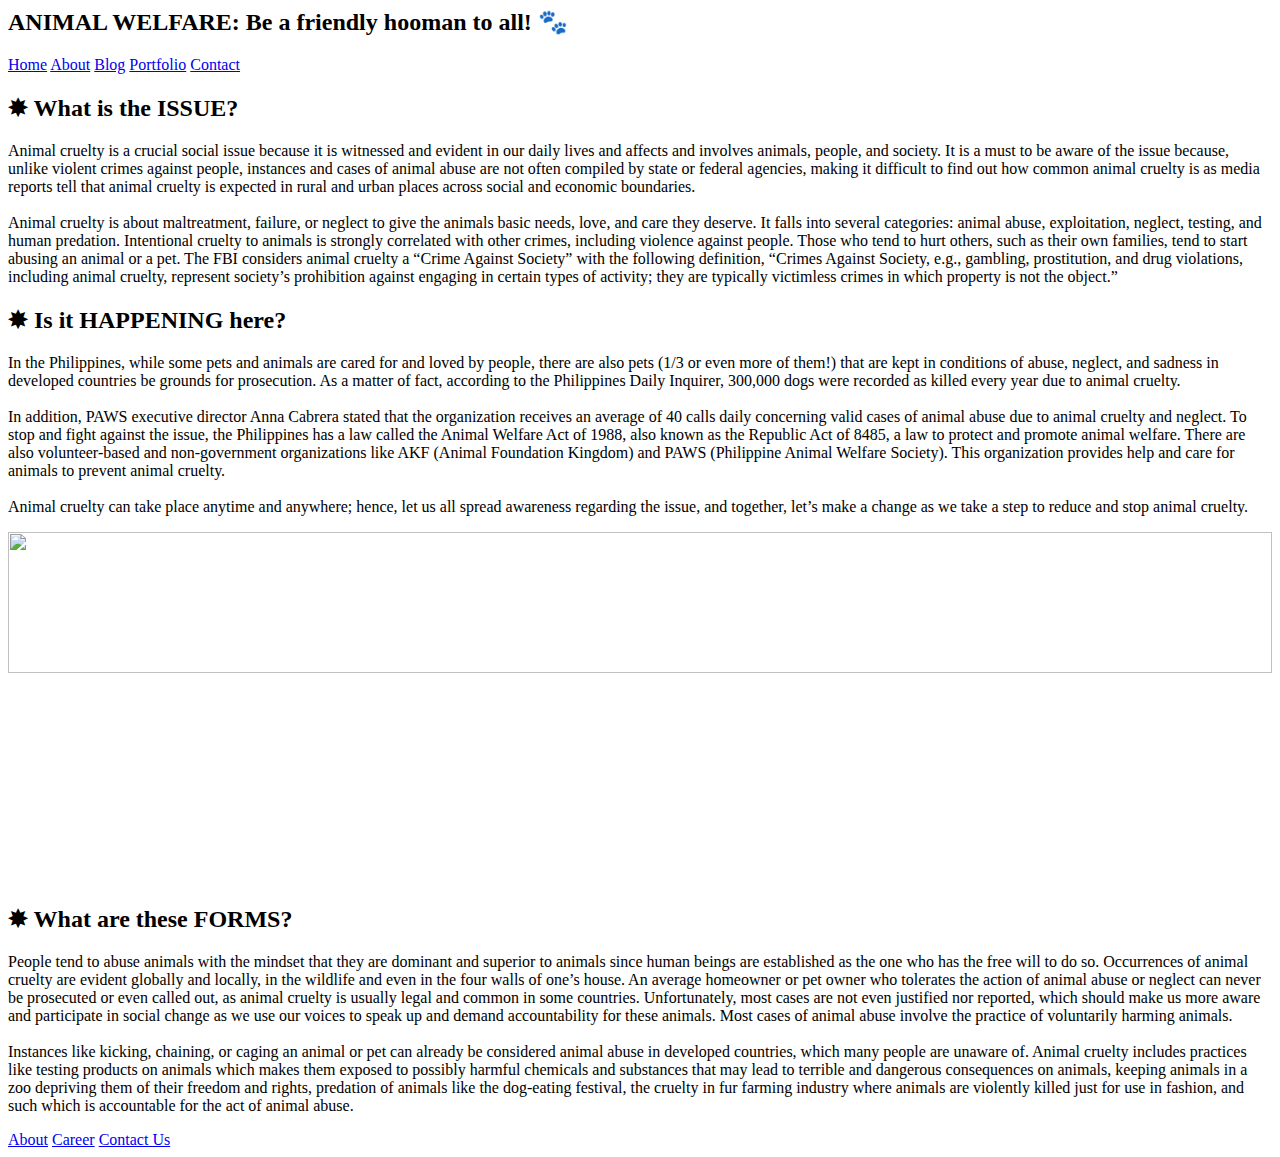
==== index.html @ c6bfea13 "Add files via upload" ====
<html>

<head>
<title>Animal Cruelty Awareness</title>
<link rel="stylesheet" href="/MyPersonalWebsite/css/style.css"/>
</head>

<!-- header of website layout -->
<div class = "header">
<h2 class = "text_heading">ANIMAL WELFARE: Be a friendly hooman to all! &#128062</h2>
</div>


<!-- navigation menu of website layout -->
<div class = "nav_menu">
<a href="index.html">Home</a>
<a href="about.html">About</a>
<a href="blog.html">Blog</a>
<a href="portfolio.html">Portfolio</a>
<a href="contact.html">Contact</a>

</div>

<body background="/MyPersonalWebsite/images/background.jpg">
    

<!-- Content section of website layout -->
<div class = "column_A">
<h2 class = "text_heading">&#x2738 What is the ISSUE?</h2>

<p>Animal cruelty is a crucial social issue because it is witnessed and evident in our daily lives and affects and involves animals, people, and society. It is a must to be aware of the issue because, unlike violent crimes against people, instances and cases of animal abuse are not often compiled by state or federal agencies, making it difficult to find out how common animal cruelty is as media reports tell that animal cruelty is expected in rural and urban places across social and economic boundaries.
   <br> <br> Animal cruelty is about maltreatment, failure, or neglect to give the animals basic needs, love, and care they deserve. It falls into several categories: animal abuse, exploitation, neglect, testing, and human predation. Intentional cruelty to animals is strongly correlated with other crimes, including violence against people. Those who tend to hurt others, such as their own families, tend to start abusing an animal or a pet. 
    The FBI considers animal cruelty a “Crime Against Society” with the following definition, “Crimes Against Society, e.g., gambling, prostitution, and drug violations, including animal cruelty, represent society’s prohibition against engaging in certain types of activity; they are typically victimless crimes in which property is not the object.”
    </p>
</div>

<div class = "column_B">
<h2 class = "text_heading_2">&#x2738 Is it HAPPENING here?</h2>

<p class = "column_B_2">In the Philippines, while some pets and animals are cared for and loved by people, there are also pets (1/3 or even more of them!) that are kept in conditions of abuse, neglect, and sadness in developed countries be grounds for prosecution. As a matter of fact, according to the Philippines Daily Inquirer, 300,000 dogs were recorded as killed every year due to animal cruelty. 
<br> <br> In addition, PAWS executive director Anna Cabrera stated that the organization receives an average of 40 calls daily concerning valid cases of animal abuse due to animal cruelty and neglect.
To stop and fight against the issue, the Philippines has a law called the Animal Welfare Act of 1988, also known as the Republic Act of 8485, a law to protect and promote animal welfare. There are also volunteer-based and non-government organizations like AKF (Animal Foundation Kingdom) and PAWS (Philippine Animal Welfare Society). This organization provides help and care for animals to prevent animal cruelty. 
<br> <br> Animal cruelty can take place anytime and anywhere; hence, let us all spread awareness regarding the issue, and together, let’s make a change as we take a step to reduce and stop animal cruelty.
</p>
<img src="/MyPersonalWebsite/images/animal.png" style="width: 100%; height: 40%; display: inline-block; margin-left: auto; margin-right: auto;"/>

</div>
  
<div class = "column_C">
<h2 class = "text_heading">&#x2738 What are these FORMS?</h2>

<p>People tend to abuse animals with the mindset that they are dominant and superior to animals since human beings are established as the one who has the free will to do so. Occurrences of animal cruelty are evident globally and locally, in the wildlife and even in the four walls of one’s house. An average homeowner or pet owner who tolerates the action of animal abuse or neglect can never be prosecuted or even called out, as animal cruelty is usually legal and common in some countries. Unfortunately, most cases are not even justified nor reported, which should make us more aware and participate in social change as we use our voices to speak up and demand accountability for these animals.
    Most cases of animal abuse involve the practice of voluntarily harming animals. 
    <br><br>Instances like kicking, chaining, or caging an animal or pet can already be considered animal abuse in developed countries, which many people are unaware of. Animal cruelty includes practices like testing products on animals which makes them exposed to possibly harmful chemicals and substances that may lead to terrible and dangerous consequences on animals, keeping animals in a zoo depriving them of their freedom and rights, predation of animals like the dog-eating festival, the cruelty in fur farming industry where animals are violently killed just for use in fashion, and such which is accountable for the act of animal abuse.
    </p>

</div>
</div>
  

<!-- footer Section -->
<div class = "footer">
<a href="about.html">About</a>
<a href="#">Career</a>
<a href="#">Contact Us</a>
</div>
</body>

</html>
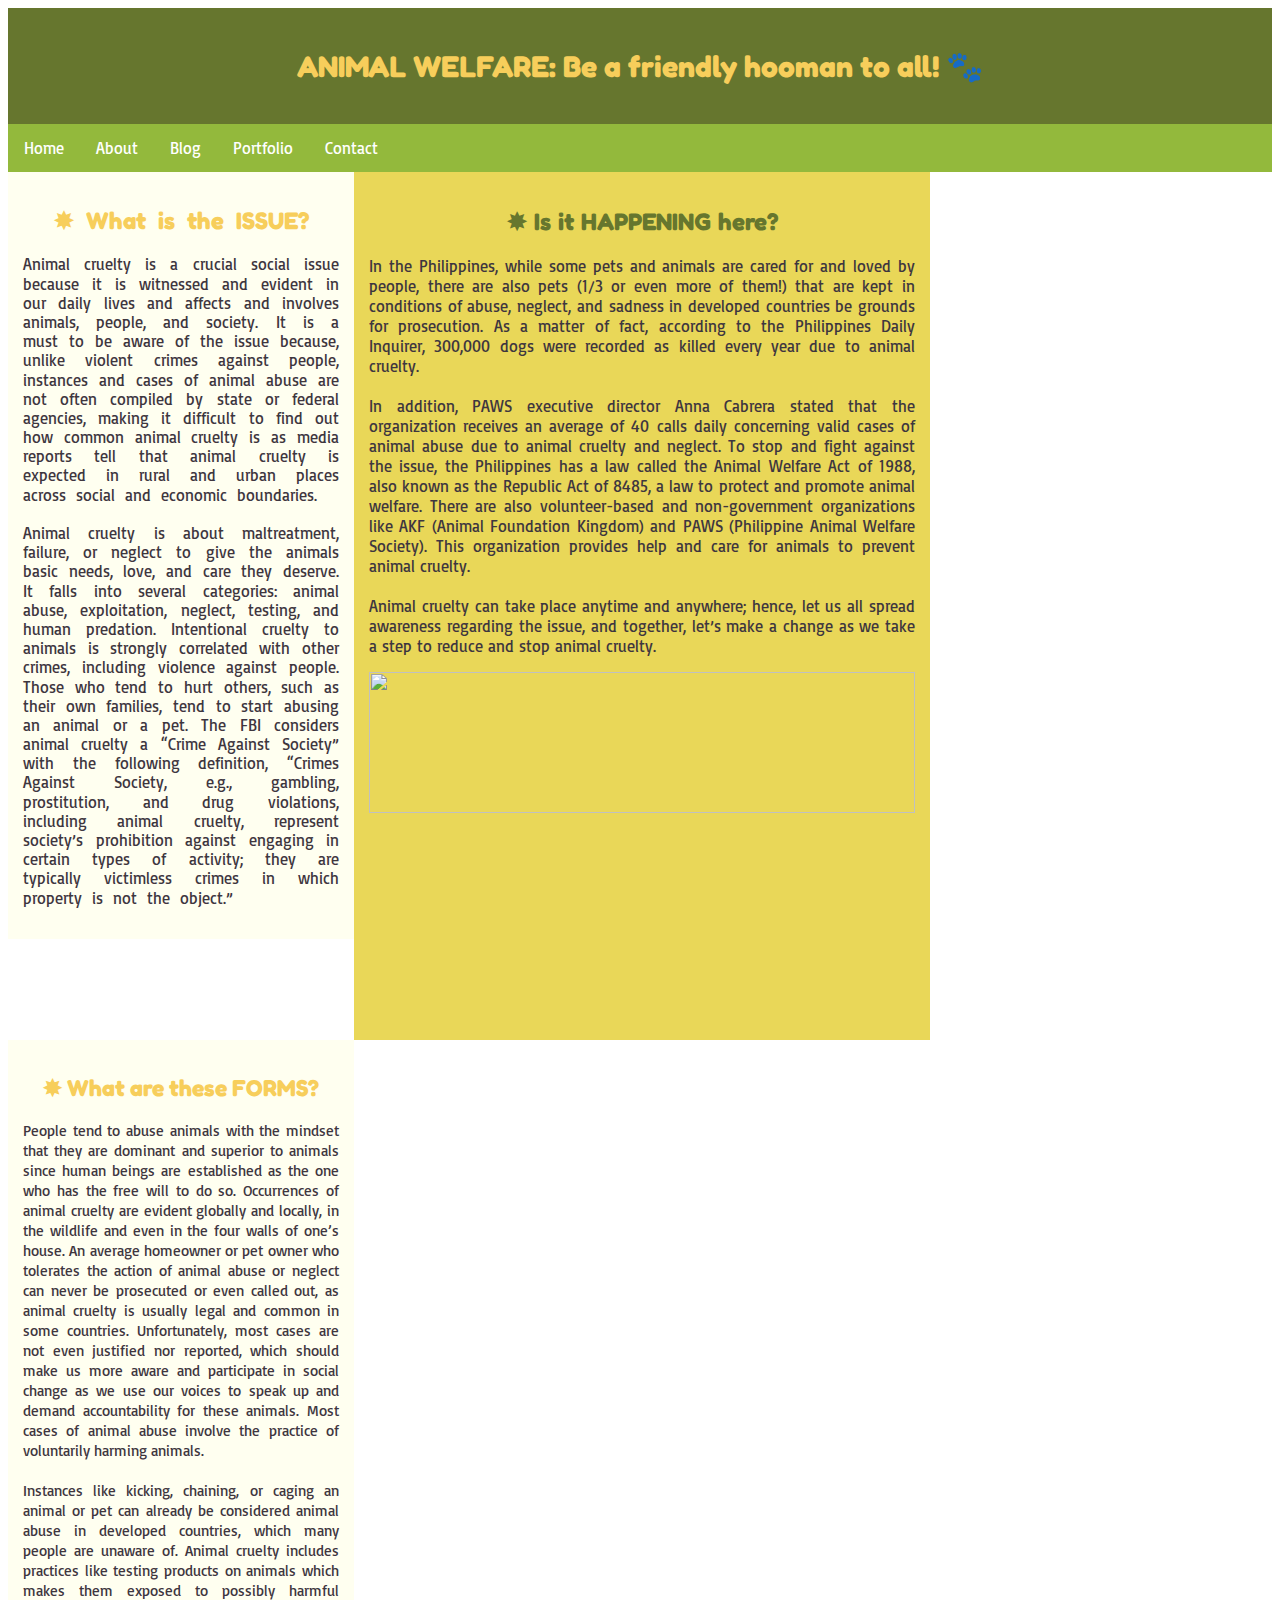
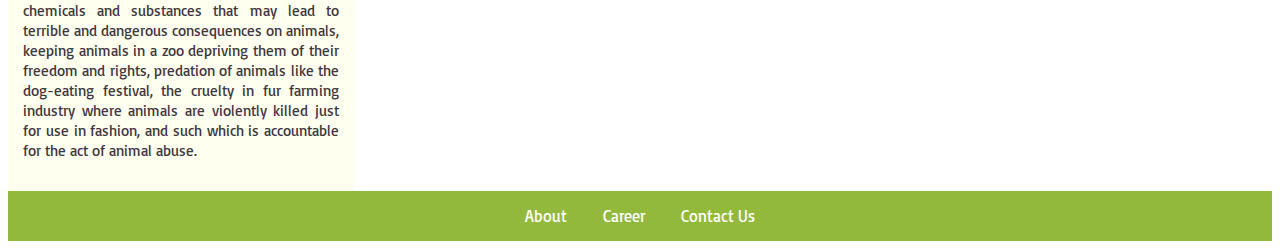
==== commit 0001db5f: "Update index.html" ====
--- a/index.html
+++ b/index.html
@@ -2,7 +2,7 @@
 
 <head>
 <title>Animal Cruelty Awareness</title>
-<link rel="stylesheet" href="/MyPersonalWebsite/css/style.css"/>
+<link rel="stylesheet" href="style.css"/>
 </head>
 
 <!-- header of website layout -->
@@ -66,4 +66,4 @@
 </div>
 </body>
 
-</html>+</html>
--- a/style.css
+++ b/style.css
@@ -0,0 +1,205 @@
+@import url('https://fonts.googleapis.com/css2?family=Basic&family=Fredoka+One&display=swap');
+
+  *{
+  font-family: 'Basic', sans-serif;
+  color: #3E363F;
+  }
+
+  .header{
+    font-family: 'Fredoka One', cursive;
+    background-color: #66762E;
+    padding: 15px;
+    text-align: center;
+    font-size: 20px;
+  }
+  
+  .nav_menu{
+  font-family: 'Basic', sans-serif;
+  overflow: hidden;
+  background-color: #93B93C;
+  }
+  
+  .nav_menu a{
+  float: left;
+  display: block;
+  color: white;
+  text-align: center;
+  padding: 14px 16px;
+  text-decoration: none;
+  }
+  
+  .nav_menu a:hover{
+  background-color: white;
+  color: #F7CE5B;
+  }
+  
+  
+  .text_heading{
+  font-family: 'Fredoka One', cursive;
+  color: #F7CE5B;
+  text-align: center;
+  }
+
+  .text_heading_2{
+  font-family: 'Fredoka One', cursive;
+  color: #66762E;
+  text-align: center;
+  }
+
+  
+  .column_A{
+  float: left;
+  width: 25%;
+  padding: 15px;
+  text-align: justify;
+  background-color: ivory;
+  word-spacing: 6px;
+  line-height: 1.2;
+  }
+  
+  .column_B{
+  float: left;
+  width: 43.2%;
+  padding: 15px;
+  text-align: justify;
+  background-color: #E9D758;
+  word-spacing: 1px;
+  }
+
+  .column_B_2{
+    color: #3E363F;
+  }
+
+  .column_C{
+  float: left;
+  width: 25%;
+  padding: 15px;
+  text-align: justify;
+  background-color: ivory;
+  font-size: 15.37px;
+  
+  }
+  .column_D{
+  border: 5px solid #66762E;
+  background-color: ivory;
+  float: right;
+  width: 60%;
+  margin-top: 75px;
+  margin-right: 30px;
+  margin-left: 23px;
+  text-align: justify;
+  padding: 15px;
+  word-spacing: 4px;
+  line-height: 1.8;
+  color: #90AFC5;
+  }
+
+  .column_E{
+  float: left;
+  width: 10%;
+  }
+
+  .column_F{
+  float: right;
+  width: 45%;
+  padding: 15px;
+  text-align: justify;
+  background-color: #E9D758;
+  }
+
+  .column_G{
+  float: left;
+  width: 45%;
+  padding: 15px;
+  text-align: justify;
+  background-color: white;
+  }
+
+  .column_H{
+    float: left;
+    width: 45%;
+    padding: 15px;
+    text-align: justify;
+    background-color: #E9D758;
+  }
+
+  .column_I{
+    float: right;
+    width: 45%;
+    padding: 15px;
+    text-align: justify;
+    background-color: white;
+    }
+
+  .column_J{
+    text-align: center;
+    display: block;
+    margin-left: auto;
+    margin-right: auto;
+    width: 50%;
+    }
+  
+  .furry{
+    text-align: center;
+    margin-left: auto;
+    margin-right: auto;
+  }
+  .footer{
+  padding: 15px;
+  text-align: center;
+  overflow: hidden;
+  background-color: #93b93c;
+  clear: left;
+  }
+  
+  .footer a{
+  font-family: 'Basic', sans-serif;
+  display: inline;
+  color: white;
+  padding: 14px 16px;
+  text-decoration: none;
+  }
+
+
+  h1{
+  font-family: 'Fredoka One', cursive;
+  color: #66762E;
+  font-size: 24px;
+  font-weight: bold;
+  text-align: center;
+  }
+
+
+  th{
+  width: 500px;
+  height: 40px;
+  font-weight: bold;
+  font-size: 18spx;
+  background-color: #93b93c;
+  text-align: center;
+  }
+
+  td{
+  width: 500px;
+  height: 20px;
+  font-size: 15px;
+  background-color: ivory;
+  text-align: justify;
+  word-spacing: 2.5px;
+  letter-spacing: 2px;
+  line-height: 1.8;
+  }
+
+  td:first-child {
+  font-weight: bold;
+  text-align: center;
+  background-color: #E9D758;
+  }
+
+  body {
+  background-repeat: no-repeat;
+  background-attachment: fixed;
+  background-size: cover;
+  }
+
+ 
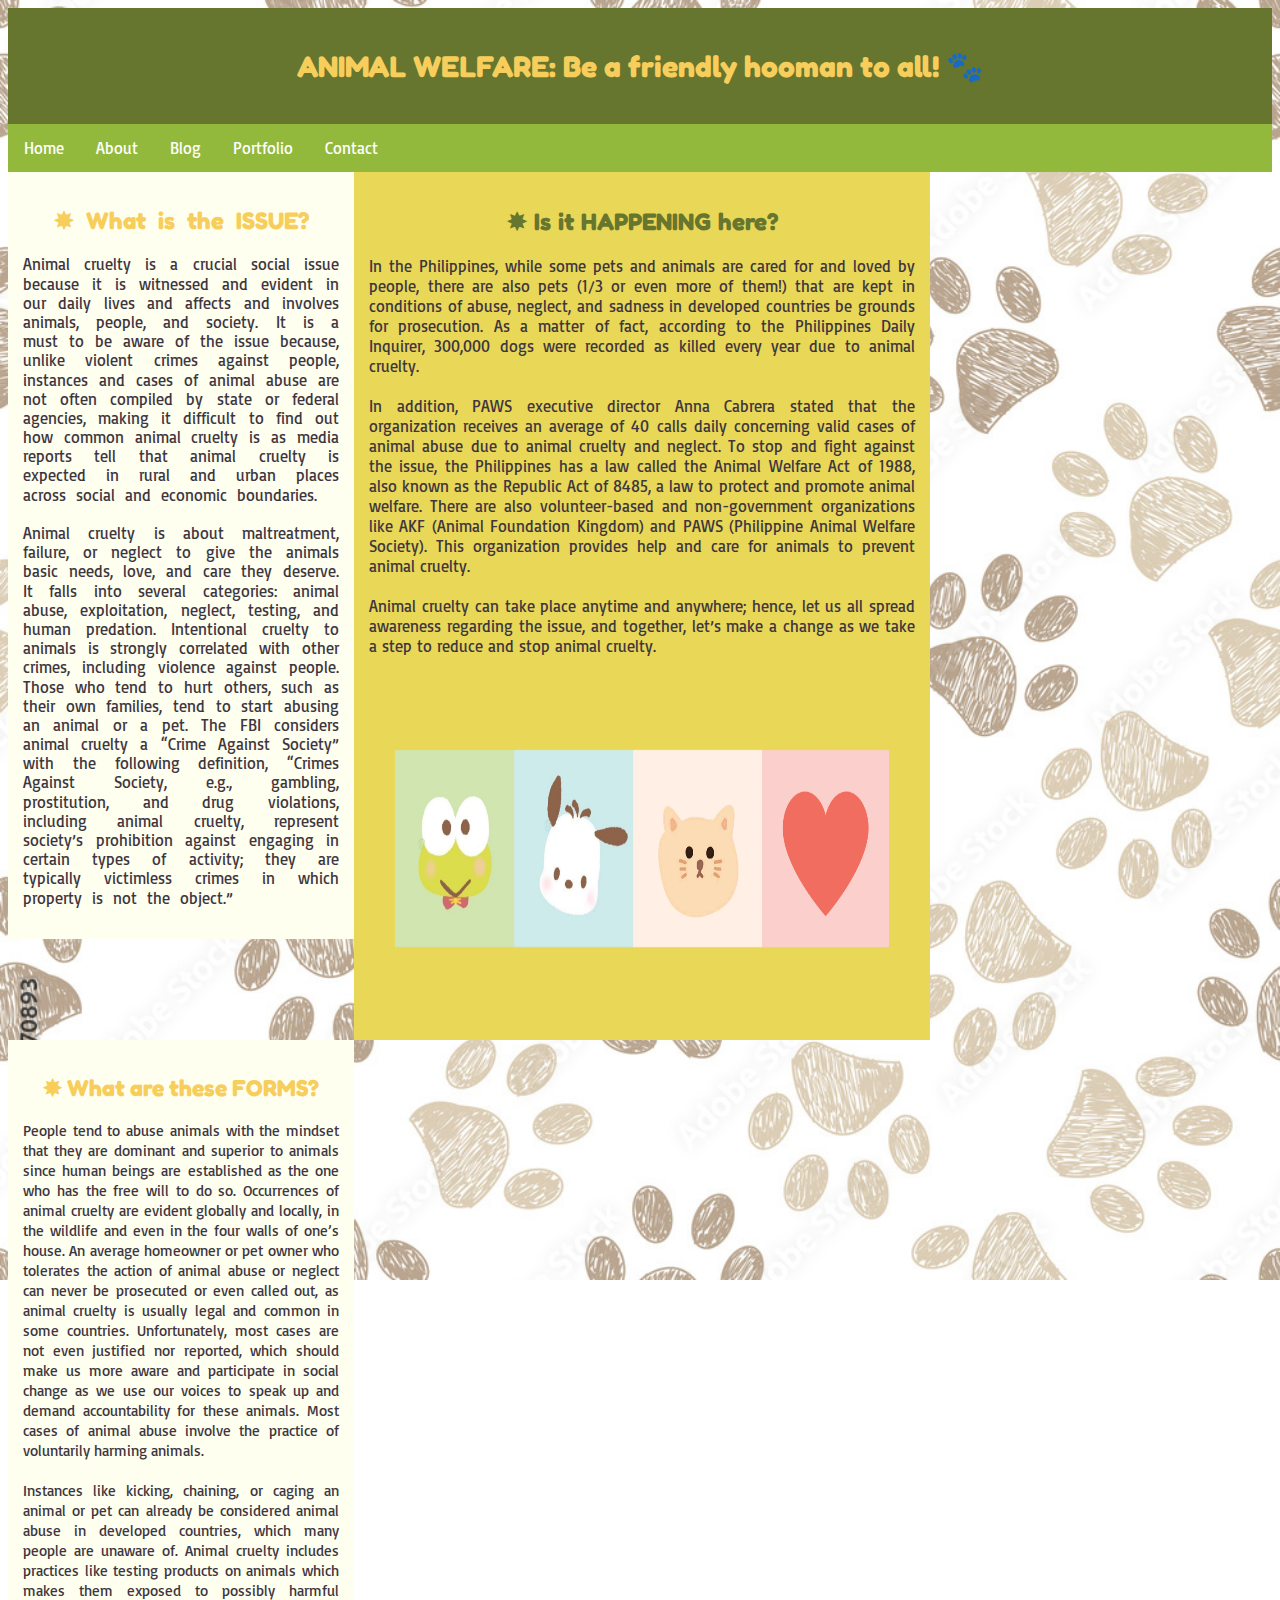
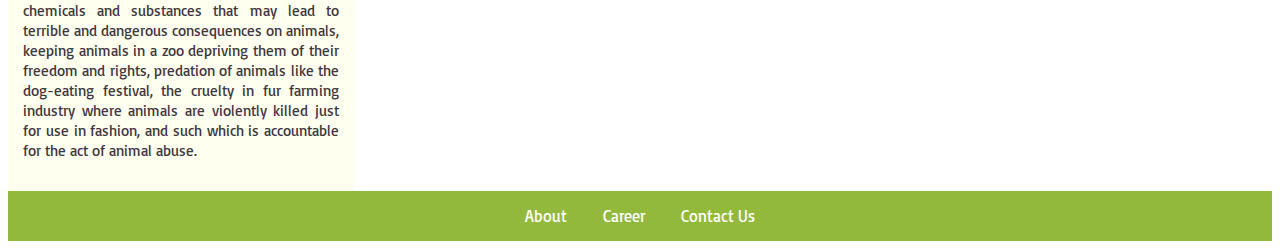
==== commit 457c99c9: "Update index.html" ====
--- a/index.html
+++ b/index.html
@@ -2,7 +2,7 @@
 
 <head>
 <title>Animal Cruelty Awareness</title>
-<link rel="stylesheet" href="style.css"/>
+<link rel="stylesheet" href="style.css">
 </head>
 
 <!-- header of website layout -->
@@ -21,7 +21,7 @@
 
 </div>
 
-<body background="/MyPersonalWebsite/images/background.jpg">
+<body background="background.jpg">
     
 
 <!-- Content section of website layout -->
@@ -42,7 +42,7 @@
 To stop and fight against the issue, the Philippines has a law called the Animal Welfare Act of 1988, also known as the Republic Act of 8485, a law to protect and promote animal welfare. There are also volunteer-based and non-government organizations like AKF (Animal Foundation Kingdom) and PAWS (Philippine Animal Welfare Society). This organization provides help and care for animals to prevent animal cruelty. 
 <br> <br> Animal cruelty can take place anytime and anywhere; hence, let us all spread awareness regarding the issue, and together, let’s make a change as we take a step to reduce and stop animal cruelty.
 </p>
-<img src="/MyPersonalWebsite/images/animal.png" style="width: 100%; height: 40%; display: inline-block; margin-left: auto; margin-right: auto;"/>
+<img src="animal.png" style="width: 100%; height: 40%; display: inline-block; margin-left: auto; margin-right: auto;"/>
 
 </div>
   
